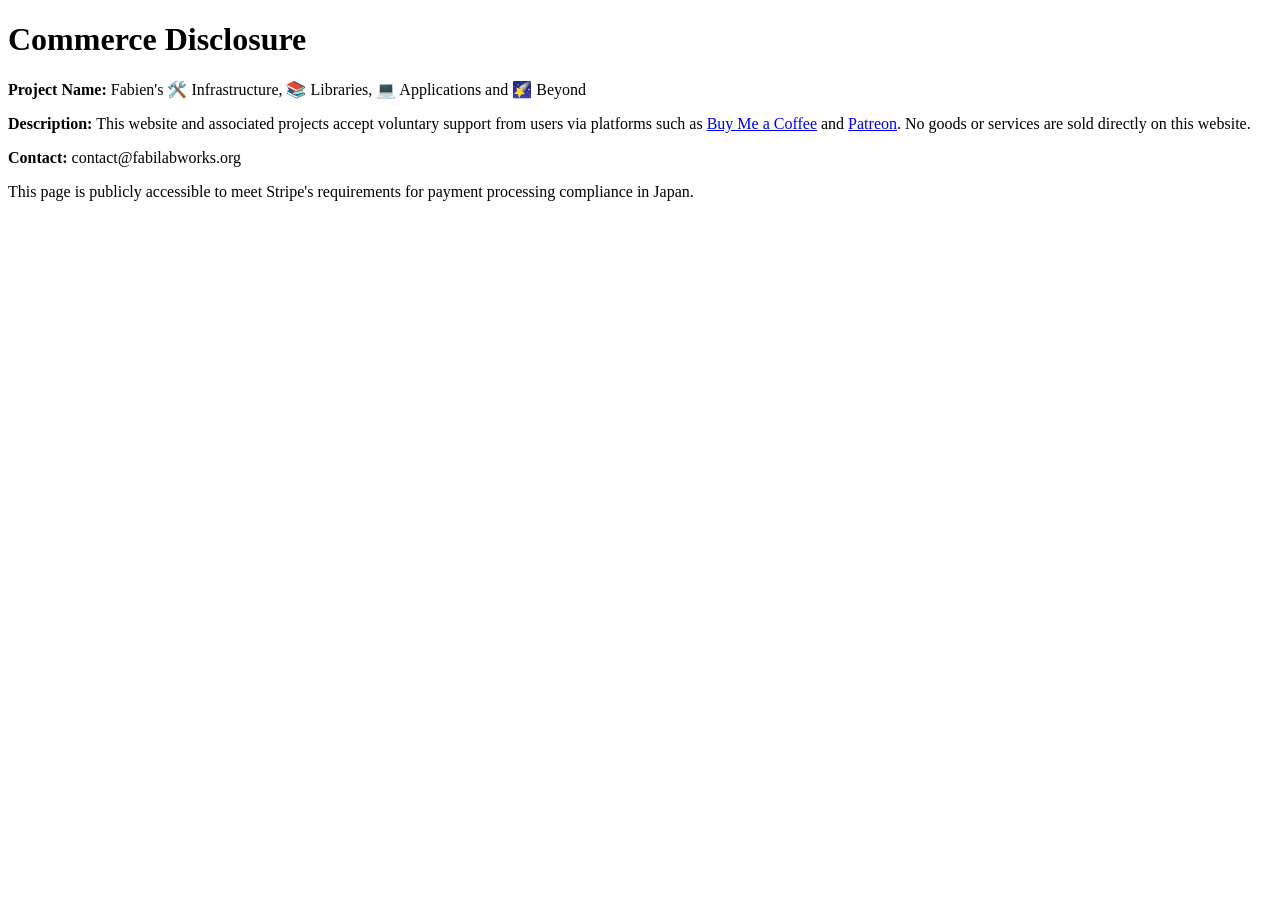
==== index.html @ a6748f93 "Update index.html" ====
<!DOCTYPE html>
<html lang="en">
<head>
  <meta charset="UTF-8">
  <title>FABiLAB</title>
</head>
<body>
  <h1>Commerce Disclosure</h1>
  <p><strong>Project Name:</strong> Fabien's 🛠️ Infrastructure, 📚 Libraries, 💻 Applications and 🌠 Beyond</p>

  <p><strong>Description:</strong> This website and associated projects accept voluntary support from users via platforms such as 
    <a href="https://www.buymeacoffee.com/fabilabworks" target="_blank">Buy Me a Coffee</a> and 
    <a href="https://www.patreon.com/fabilabworks" target="_blank">Patreon</a>. No goods or services are sold directly on this website.</p>

  <p><strong>Contact:</strong> contact@fabilabworks.org</p>

  <p>This page is publicly accessible to meet Stripe's requirements for payment processing compliance in Japan.</p>
</body>
</html>
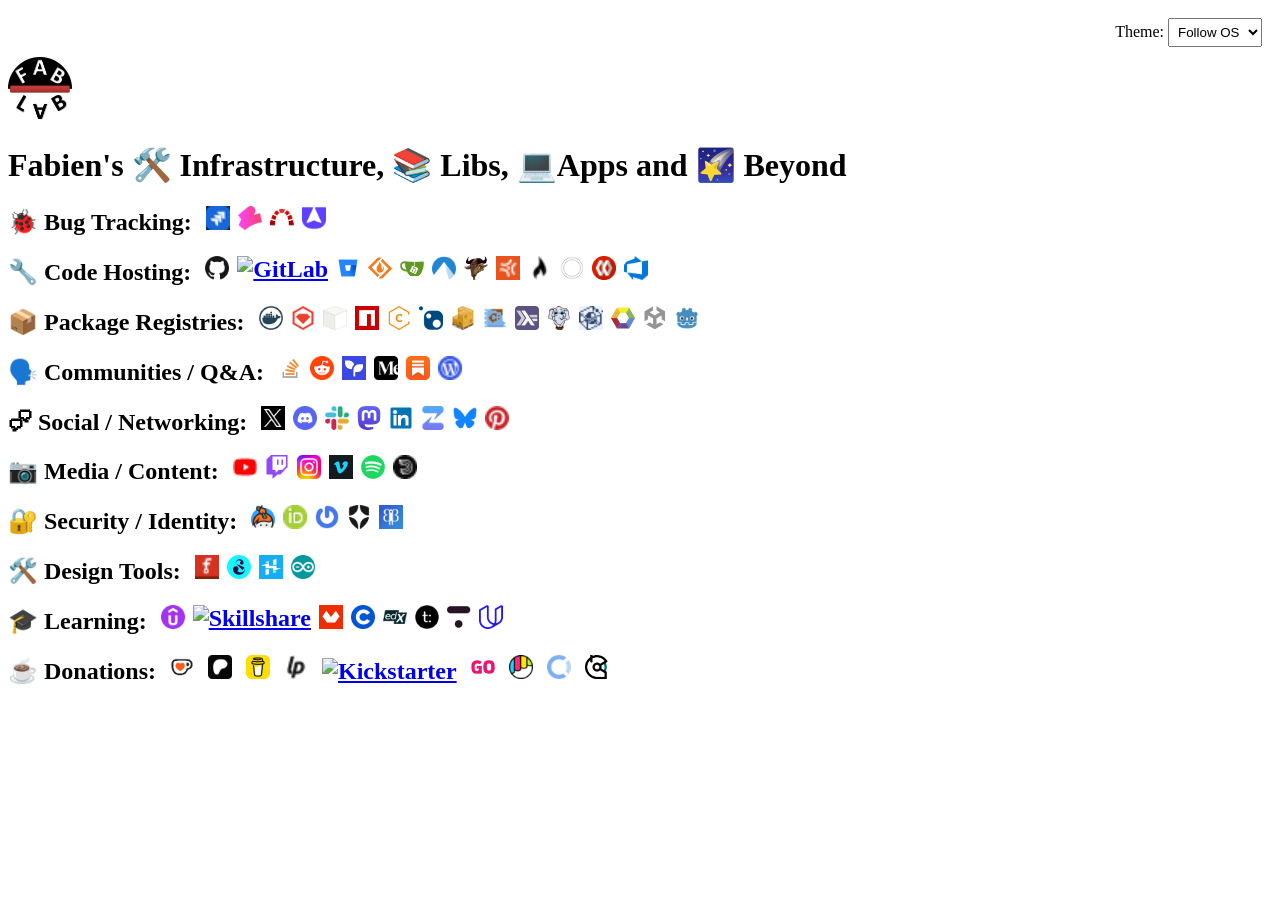
==== commit 699edea6: """" ====
--- a/index.html
+++ b/index.html
@@ -2,18 +2,388 @@
 <html lang="en">
 <head>
   <meta charset="UTF-8">
-  <title>FABiLAB</title>
+  <title>FabilabWorks</title>
+  <link rel="icon" type="image/ico" href="favicons/FabilabWorks.ico">
+  <link rel="stylesheet" href="styles.css">
 </head>
 <body>
-  <h1>Commerce Disclosure</h1>
-  <p><strong>Project Name:</strong> Fabien's 🛠️ Infrastructure, 📚 Libraries, 💻 Applications and 🌠 Beyond</p>
-
-  <p><strong>Description:</strong> This website and associated projects accept voluntary support from users via platforms such as 
-    <a href="https://www.buymeacoffee.com/fabilabworks" target="_blank">Buy Me a Coffee</a> and 
-    <a href="https://www.patreon.com/fabilabworks" target="_blank">Patreon</a>. No goods or services are sold directly on this website.</p>
-
-  <p><strong>Contact:</strong> contact@fabilabworks.org</p>
-
-  <p>This page is publicly accessible to meet Stripe's requirements for payment processing compliance in Japan.</p>
+<header>
+  <div class="theme-selector">
+    <label for="theme-select">Theme:</label>
+    <select id="theme-select">
+      <option value="system">Follow OS</option>
+      <option value="light">Light</option>
+      <option value="dark">Dark</option>
+    </select>
+  </div>
+</header>
+<main>
+  <img src="png/FabilabWorks.png" alt="" width="64" height="64"/>
+  <h1> Fabien's 🛠️ Infrastructure, 📚 Libs, 💻Apps and 🌠 Beyond</h1>
+  <h2>🐞 Bug Tracking:
+    <span class="icons" aria-hidden="false">
+      <a href="https://fabilabworks.atlassian.net/jira"
+         target="_blank" rel="noopener noreferrer">
+        <img src="favicons/BugTracking/Jira.ico" alt="Jira"/>
+      </a>
+      <a href="https://fabilabworks.youtrack.cloud"
+         target="_blank" rel="noopener noreferrer">
+        <img src="favicons/BugTracking/YouTrack.ico" alt="YouTrack"/>
+      </a>
+      <a href="https://www.redmine.org/users/725729"
+         target="_blank" rel="noopener noreferrer">
+        <img src="favicons/BugTracking/Redmine.ico" alt="Redmine"/>
+      </a>
+      <a href="https://fabilabworks.app.userback.io"
+   target="_blank" rel="noopener noreferrer">
+        <img src="favicons/BugTracking/Userback.png" alt="Userback"/>
+      </a>
+    </span>
+  </h2>
+  <h2>🔧 Code Hosting:
+    <span class="icons" aria-hidden="false">
+      <a href="https://github.com/fabilabworks"
+         target="_blank" rel="noopener noreferrer">
+        <img src="favicons/CodeHosting/GitHub.ico" alt="GitHub"/>
+      </a>
+      <a href="https://gitlab.com/fabilabworks"
+         target="_blank" rel="noopener noreferrer">
+          <img src="favicons/CodeHosting/GitLab.png" alt="GitLab"/>
+      </a>
+      <a href="https://bitbucket.org/fabilabworks/workspace/overview"
+         target="_blank" rel="noopener noreferrer">
+          <img src="favicons/CodeHosting/BitBucket.ico" alt="BitBucket"/>
+      </a>
+      <a href="https://sourceforge.net/u/fabien-launay"
+         target="_blank" rel="noopener noreferrer">
+          <img src="favicons/CodeHosting/SourceForge.png" alt="SourceForge"/>
+      </a>
+      <a href="https://gitea.com/fabilabworks"
+         target="_blank" rel="noopener noreferrer">
+          <img src="favicons/CodeHosting/Gitea.png" alt="Gitea"/>
+      </a>
+      <a href="https://codeberg.org/fabilabworks"
+         target="_blank" rel="noopener noreferrer">
+          <img src="favicons/CodeHosting/Codeberg.png" alt="Gitea"/>
+      </a>
+      <a href="https://savannah.gnu.org/users/fabilabworks"
+         target="_blank" rel="noopener noreferrer">
+          <img src="favicons/CodeHosting/Savannah.png" alt="Savannah"/>
+      </a>
+      <a href="https://launchpad.net/~fabilabworks"
+         target="_blank" rel="noopener noreferrer">
+          <img src="favicons/CodeHosting/Launchpad.png" alt="Launchpad"/>
+      </a>
+      <a href="https://forge-allura.apache.org/u/fabilabworks"
+         target="_blank" rel="noopener noreferrer">
+          <img src="favicons/CodeHosting/ApacheAllura.ico" alt="ApacheAllura"/>
+      </a>
+      <a href="https://sr.ht/~fabilabworks"
+         target="_blank" rel="noopener noreferrer">
+          <img src="favicons/CodeHosting/SourceHut.png" alt="SourceHut"/>
+      </a>
+      <a href="https://quay.io/user/fabilabworks"
+         target="_blank" rel="noopener noreferrer">
+          <img src="favicons/CodeHosting/RedHatQuay.png" alt="RedHatQuay"/>
+      </a>
+      <a href="https://dev.azure.com/fabilabworks"
+         target="_blank" rel="noopener noreferrer">
+          <img src="favicons/CodeHosting/MicrosoftAzureDevOps.ico"
+               alt="MicrosoftAzureDevOps"/>
+      </a>
+      </span>
+  </h2>
+  <h2>📦 Package Registries:
+    <span class="icons" aria-hidden="false">
+    <a href="https://hub.docker.com/u/fabilabworks"
+       target="_blank" rel="noopener noreferrer">
+        <img src="favicons/PackageRegistries/DockerHuh.ico" alt="DockerHuh"/>
+    </a>
+    <a href="https://rubygems.org/profiles/fabilabworks"
+       target="_blank" rel="noopener noreferrer">
+        <img src="favicons/PackageRegistries/RubyGems.ico" alt="RubyGems"/>
+    </a>
+    <a href="https://pypi.org/user/fabilabworks"
+       target="_blank" rel="noopener noreferrer">
+        <img src="favicons/PackageRegistries/PyPi.ico" alt="PyPi"/>
+    </a>
+    <a href="https://www.npmjs.com/~fabilabworks"
+       target="_blank" rel="noopener noreferrer">
+        <img src="favicons/PackageRegistries/Npm.png" alt="Npm"/>
+    </a>
+    <a href="https://central.sonatype.com/search?namespace=org.fabilabworks"
+       target="_blank" rel="noopener noreferrer">
+        <img src="favicons/PackageRegistries/MavenCentral.ico" alt="MavenCentral"/>
+    </a>
+    <a href="https://www.nuget.org/profiles/fabilabworks"
+       target="_blank" rel="noopener noreferrer">
+        <img src="favicons/PackageRegistries/Nuget.ico" alt="Nuget"/>
+    </a>
+    <a href="https://crates.io/search?q=fabilabworks"
+       target="_blank" rel="noopener noreferrer">
+        <img src="favicons/PackageRegistries/Crates.ico" alt="Crates"/>
+    </a>
+    <a href="https://community.chocolatey.org/profiles/fabilabworks"
+       target="_blank" rel="noopener noreferrer">
+        <img src="favicons/PackageRegistries/Chocolatey.ico" alt="Chocolatey"/>
+    </a>
+    <a href="https://hackage.haskell.org/user/fabilabworks"
+       target="_blank" rel="noopener noreferrer">
+        <img src="favicons/PackageRegistries/Hackage.png" alt="Hackage"/>
+    </a>
+    <a href="https://packagist.org/users/fabilabworks"
+       target="_blank" rel="noopener noreferrer">
+        <img src="favicons/PackageRegistries/Packagist.ico" alt="Packagist"/>
+    </a>
+    <a href="https://luarocks.org/modules/fabilabworks"
+       target="_blank" rel="noopener noreferrer">
+        <img src="favicons/PackageRegistries/LuaRocks.ico" alt="LuaRocks"/>
+    </a>
+    <a href="https://hex.pm/users/fabilabworks"
+       target="_blank" rel="noopener noreferrer">
+        <img src="favicons/PackageRegistries/Hex.ico" alt="Hex"/>
+    </a>
+    <a
+      href="https://cloud.unity.com/home/organizations/15669616349791/projects/5c997b6c-96ff-42f0-9be2-b8c34392c541"
+      target="_blank" rel="noopener noreferrer">
+        <img src="favicons/PackageRegistries/Unity.ico" alt="Unity"/>
+    </a>
+    <a href="https://godotengine.org/asset-library/asset?user=fabilabworks"
+       target="_blank" rel="noopener noreferrer">
+        <img src="favicons/PackageRegistries/Godot.ico" alt="Godot"/>
+    </a>
+    </span>
+  </h2>
+  <h2>🗣️ Communities / Q&A:
+    <span class="icons" aria-hidden="false">
+      <a href="https://stackoverflow.com/users/31487701/fabilabworks"
+         target="_blank" rel="noopener noreferrer">
+        <img src="favicons/CommunitiesQAndA/StackOverflow.ico" alt="StackOverflow"/>
+      </a>
+      <a href="https://www.reddit.com/r/fabilabworks/"
+         target="_blank" rel="noopener noreferrer">
+        <img src="favicons/CommunitiesQAndA/Reddit.ico" alt="Reddit"/>
+      </a>
+      <a href="https://dev.to/fabilabworks"
+         target="_blank" rel="noopener noreferrer">
+        <img src="favicons/CommunitiesQAndA/DevCommunity.ico" alt="DevCommunity"/>
+      </a>
+      <a href="https://medium.com/@fabilabworks"
+         target="_blank" rel="noopener noreferrer">
+        <img src="favicons/CommunitiesQAndA/Medium.ico" alt="Medium"/>
+      </a>
+      <a href="https://substack.com/@fabilabworks"
+         target="_blank" rel="noopener noreferrer">
+        <img src="favicons/CommunitiesQAndA/Substack.ico" alt="Substack"/>
+      </a>
+      <a href="https://fabilabworks.wordpress.com"
+         target="_blank" rel="noopener noreferrer">
+        <img src="favicons/CommunitiesQAndA/WordPress.png" alt="WordPress"/>
+      </a>
+    </span>
+  </h2>
+  <h2>🗪 Social / Networking:
+    <span class="icons" aria-hidden="false">
+      <a href="https://x.com/fabilabworks"
+         target="_blank" rel="noopener noreferrer">
+        <img src="favicons/SocialNetworking/X.ico" alt="X"/>
+      </a>
+      <a
+        href="https://discord.com/channels/1416762965935521935/1416762966958669987"
+        target="_blank" rel="noopener noreferrer">
+        <img src="favicons/SocialNetworking/Discord.ico" alt="Discord"/>
+      </a>
+      <a href="https://fabilabworks.slack.com"
+         target="_blank" rel="noopener noreferrer">
+        <img src="favicons/SocialNetworking/Slack.ico" alt="Slack"/>
+      </a>
+      <a href="https://mastodon.social/@fabilabworks"
+         target="_blank" rel="noopener noreferrer">
+        <img src="favicons/SocialNetworking/Mastodon.ico" alt="Mastodon"/>
+      </a>
+      <a href="https://www.linkedin.com/company/fabilabworks"
+         target="_blank" rel="noopener noreferrer">
+        <img src="favicons/SocialNetworking/LinkedIn.ico" alt="LinkedIn"/>
+      </a>
+      <a href="https://fabilabworks.zulipchat.com"
+         target="_blank" rel="noopener noreferrer">
+        <img src="favicons/SocialNetworking/Zulip.ico" alt="Zulip"/>
+      </a>
+      <a href="https://bsky.app/profile/fabilabworks.bsky.social"
+         target="_blank" rel="noopener noreferrer">
+        <img src="favicons/SocialNetworking/Bluesky.ico" alt="Bluesky"/>
+      </a>
+      <a href="https://www.pinterest.com/fabilabworks"
+         target="_blank" rel="noopener noreferrer">
+        <img src="favicons/SocialNetworking/Pinterest.ico" alt="Pinterest"/>
+      </a>
+    </span>
+  </h2>
+  <h2>📷 Media / Content:
+    <span class="icons" aria-hidden="false">
+      <a href="https://www.youtube.com/@fabilabworks"
+         target="_blank" rel="noopener noreferrer">
+        <img src="favicons/MediaContent/YouTube.ico" alt="YouTube"/>
+      </a>
+      <a href="https://www.twitch.tv/fabilabworks"
+         target="_blank" rel="noopener noreferrer">
+        <img src="favicons/MediaContent/Twitch.ico" alt="Twitch"/>
+      </a>
+      <a href="https://www.instagram.com/fabilabworks"
+         target="_blank" rel="noopener noreferrer">
+        <img src="favicons/MediaContent/Instagram.ico" alt="Instagram"/>
+      </a>
+      <a href="https://vimeo.com/fabilabworks"
+         target="_blank" rel="noopener noreferrer">
+        <img src="favicons/MediaContent/Vimeo.ico" alt="Vimeo"/>
+      </a>
+      <a href="http://open.spotify.com/user/31skzfjxhsytwejavxgvg3nwa6a4"
+         target="_blank" rel="noopener noreferrer">
+        <img src="favicons/MediaContent/Spotify.ico" alt="Spotify"/>
+      </a>
+      <a href="https://www.dailymotion.com/fabilabworks"
+         target="_blank" rel="noopener noreferrer">
+        <img src="favicons/MediaContent/Dailymotion.ico" alt="Dailymotion"/>
+      </a>
+    </span>
+  </h2>
+  <h2>🔐 Security / Identity:
+    <span class="icons" aria-hidden="false">
+      <a href="https://keybase.io/fabilabworks"
+         target="_blank" rel="noopener noreferrer">
+        <img src="favicons/SecurityIdentity/Keybase.ico" alt="Keybase"/>
+      </a>
+      <a href="https://orcid.org/0009-0008-8227-5038"
+         target="_blank" rel="noopener noreferrer">
+        <img src="favicons/SecurityIdentity/ORCID.ico" alt="ORCID"/>
+      </a>
+      <a href="https://gravatar.com/fabilabworksofficial"
+         target="_blank" rel="noopener noreferrer">
+        <img src="favicons/SecurityIdentity/Gravatar.ico" alt="Gravatar"/>
+      </a>
+      <a href="https://manage.auth0.com/dashboard/us/fabilabworks"
+         target="_blank" rel="noopener noreferrer">
+        <img src="favicons/SecurityIdentity/Auth0.ico" alt="Auth0"/>
+      </a>
+      <a href="https://libravatar.org"
+         target="_blank" rel="noopener noreferrer">
+        <img src="favicons/SecurityIdentity/Libravatar.ico" alt="Libravatar"/>
+      </a>
+    </span>
+  </h2>
+  <h2>🛠️ Design Tools:
+    <span class="icons" aria-hidden="false">
+      <a href="https://fritzing.org/users/fabilabworks"
+         target="_blank" rel="noopener noreferrer">
+        <img src="favicons/DesignTools/Fritzing.ico" alt="Fritzing"/>
+      </a>
+      <a href="https://musescore.com/user/107950486"
+         target="_blank" rel="noopener noreferrer">
+        <img src="favicons/DesignTools/MuseScore.ico" alt="MuseScore"/>
+      </a>
+      <a href="https://www.hackster.io/fabilabworks"
+         target="_blank" rel="noopener noreferrer">
+        <img src="favicons/DesignTools/Hackster.ico" alt="Hackster"/>
+      </a>
+      <a href="https://www.arduino.cc/"
+         target="_blank" rel="noopener noreferrer">
+        <img src="favicons/DesignTools/Arduino.ico" alt="Arduino"/>
+      </a>
+    </span>
+  </h2>
+  <h2>🎓 Learning:
+    <span class="icons" aria-hidden="false">
+      <a href="https://www.udemy.com/user/fabilabworks/"
+         target="_blank" rel="noopener noreferrer">
+        <img src="favicons/Learning/Udemy.ico" alt="Udemy"/>
+      </a>
+      <a href="https://www.skillshare.com"
+         target="_blank" rel="noopener noreferrer">
+        <img src="favicons/Learning/Skillshare.ico" alt="Skillshare"/>
+      </a>
+      <a href="https://www.domestika.org/en/fabilabworks"
+         target="_blank" rel="noopener noreferrer">
+        <img src="favicons/Learning/Domestika.ico" alt="Domestika"/>
+      </a>
+      <a href="https://www.coursera.org/user/b133f1efdfa9242ecc566c6215298fc4"
+         target="_blank" rel="noopener noreferrer">
+        <img src="favicons/Learning/Coursera.ico" alt="Coursera"/>
+      </a>
+      <a href="https://profile.edx.org/u/fabilabworks"
+         target="_blank" rel="noopener noreferrer">
+        <img src="favicons/Learning/EdX.ico" alt="EdX"/>
+      </a>
+      <a href="https://teachable.com"
+         target="_blank" rel="noopener noreferrer">
+        <img src="favicons/Learning/Teachable.ico" alt="Teachable"/>
+      </a>
+      <a href="https://www.thinkific.com"
+         target="_blank" rel="noopener noreferrer">
+        <img src="favicons/Learning/Thinkific.ico" alt="Thinkific"/>
+      </a>
+      <a href="https://www.udacity.com"
+         target="_blank" rel="noopener noreferrer">
+        <img src="favicons/Learning/Udacity.ico" alt="Udacity"/>
+      </a>
+    </span>
+  </h2>
+  <h2>☕ Donations:
+    <span class="icons" aria-hidden="false">
+      <a href="https://ko-fi.com/fabilabworks"
+         target="_blank" rel="noopener noreferrer">
+        <img src="favicons/Donations/Ko-fi.ico" alt="Ko-fi"/>
+      </a>
+    </span>
+    <span class="icons" aria-hidden="false">
+      <a href="https://www.patreon.com/cw/fabilabworks"
+         target="_blank" rel="noopener noreferrer">
+        <img src="favicons/Donations/Patreon.ico" alt="Patreon"/>
+      </a>
+    </span>
+    <span class="icons" aria-hidden="false">
+      <a href="https://buymeacoffee.com/fabilabworks"
+         target="_blank" rel="noopener noreferrer">
+        <img src="favicons/Donations/BuyMeACoffee.ico" alt="BuyMeACoffee"/>
+      </a>
+    </span>
+    <span class="icons" aria-hidden="false">
+      <a href="https://liberapay.com/fabilabworks"
+         target="_blank" rel="noopener noreferrer">
+        <img src="favicons/Donations/Liberapay.ico" alt="Liberapay"/>
+      </a>
+    </span>
+    <span class="icons" aria-hidden="false">
+      <a href="https://www.kickstarter.com/profile/1636255124"
+         target="_blank" rel="noopener noreferrer">
+        <img src="favicons/Donations/Kickstarter.ico" alt="Kickstarter"/>
+      </a>
+    </span>
+    <span class="icons" aria-hidden="false">
+      <a href="https://www.indiegogo.com/individuals/38770529"
+         target="_blank" rel="noopener noreferrer">
+        <img src="favicons/Donations/Indiegogo.ico" alt="Indiegogo"/>
+      </a>
+    </span>
+    <span class="icons" aria-hidden="false">
+      <a href="https://www.makuake.com"
+         target="_blank" rel="noopener noreferrer">
+        <img src="favicons/Donations/Makuake.ico" alt="Makuake"/>
+      </a>
+    </span>
+    <span class="icons" aria-hidden="false">
+      <a href="https://opencollective.com/fabilabworks"
+         target="_blank" rel="noopener noreferrer">
+        <img src="favicons/Donations/OpenCollective.ico" alt="OpenCollective"/>
+      </a>
+    </span>
+    <span class="icons" aria-hidden="false">
+      <a href="https://gov.gitcoin.co/u/fabilabworks"
+         target="_blank" rel="noopener noreferrer">
+        <img src="favicons/Donations/Gitcoin.png" alt="Gitcoin"/>
+      </a>
+    </span>
+  </h2>
+  <script src="theme.js"></script>
+</main>
 </body>
 </html>
--- a/styles.css
+++ b/styles.css
@@ -0,0 +1,37 @@
+:root {
+  --bg-color: #ffffff;
+  --text-color: #000000;
+}
+
+[data-theme="dark"] {
+  --bg-color: #121212;
+  --text-color: #ffffff;
+}
+
+body {
+  background-color: var(--bg-color);
+  color: var(--text-color);
+  transition: background-color 0.3s, color 0.3s;
+}
+
+header {
+  padding: 10px;
+  text-align: right;
+}
+
+.theme-selector select {
+  padding: 5px;
+}
+
+.icons {
+  display: inline-flex;
+}
+
+.icons img {
+  width: 24px;
+  height: 24px;
+}
+
+.icons a {
+  margin-left: 8px;
+}
